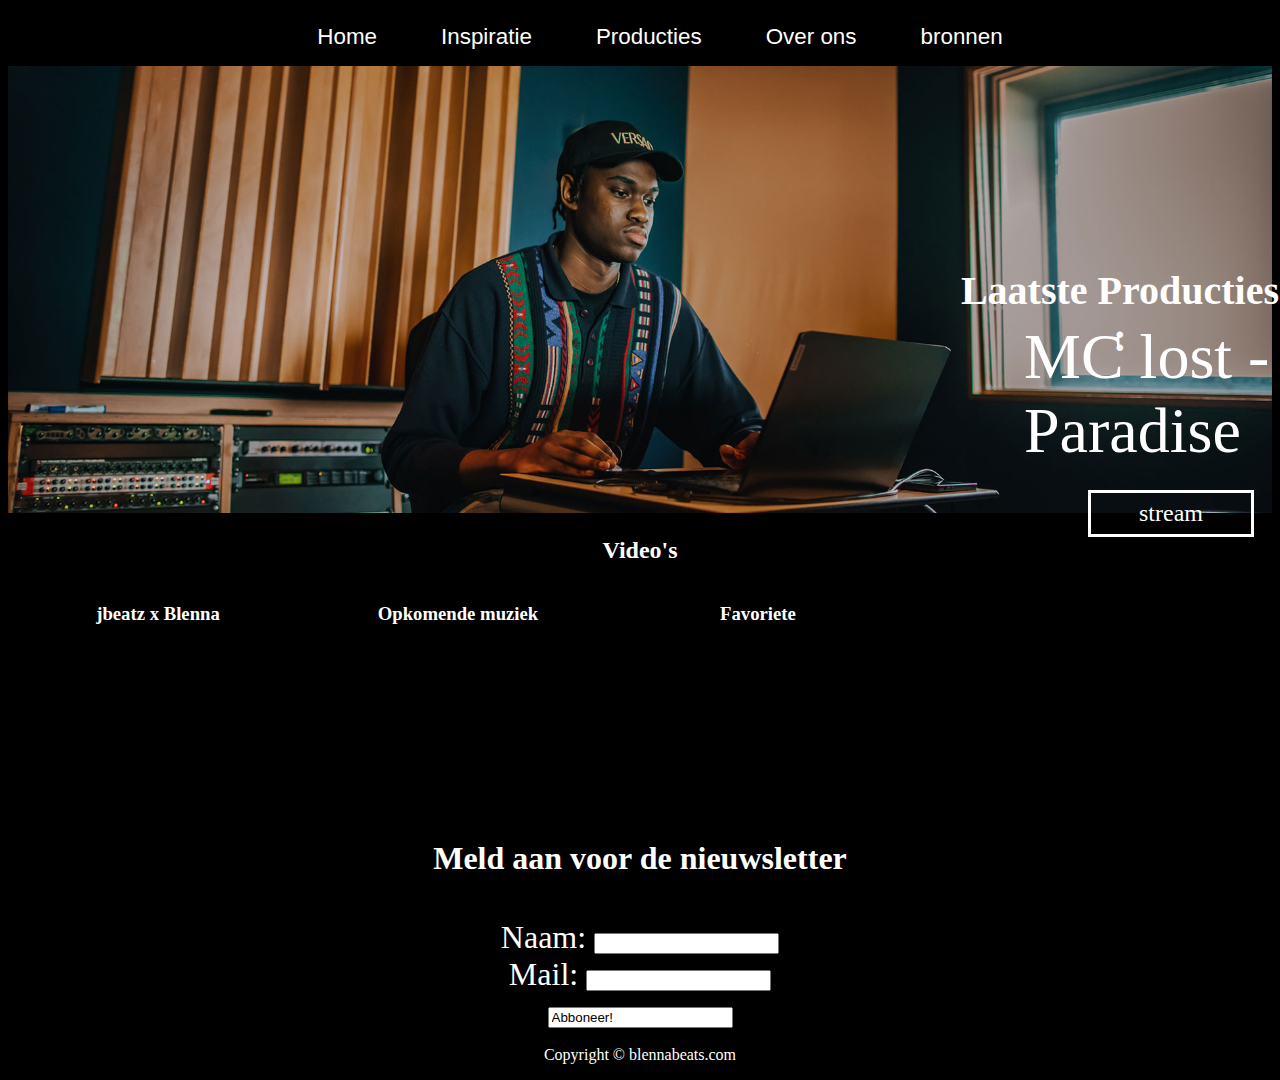
==== index.html @ b4452536 "Add files via upload" ====
<!DOCTYPE html>
<html lang="en">

<head>
    <meta charset="UTF-8">
    <meta name="viewport" content="width=device-width, initial-scale=1.0">
    <link rel="stylesheet" href="css/style.css">
    <title>blennabeats</title>
</head>


<body>
    <header>
        <nav>
            <ul>
                <li><a href="index.html">Home</a></li>
                <li><a href="inspiraties.html">Inspiratie</a></li>
                <li><a href="productions.html">Producties</a></li>
                <li><a href="aboutus.html">Over ons</a></li>
                <li><a href="bronnen.html">bronnen</a></li>
            </ul>
        </nav>





    </header>
    <main class="homeb">
        <section>


            <div class="billboard">
                <img src="images/noli.jpg" alt="">
                <h1>Laatste Producties :</h1>
                <p>MC lost - Paradise</p>
                <a href="https://open.spotify.com/track/7uUKBDZ5rVVXwCshOBrQB5?si=15cd533b079e4c49">stream</a>
            </div>
        </section>

        <h2>Video's</h2>
        
        <section>
           
            
            <article>
                <h3>jbeatz x Blenna</h3>
                <iframe src="https://www.youtube.com/embed/tlOvZ3yXc8M?si=QYod_BNARGeaRetX" title="YouTube video player"
                    allowfullscreen></iframe>

            </article>

            <article>
                <h3>Opkomende muziek</h3>
                <video autoplay loop muted playsinline src="video/blenna_video_teaser.mp4"></video>
            </article>

            <article>
                <h3>Favoriete</h3>
                <iframe src="https://www.youtube.com/embed/tlOvZ3yXc8M?si=QYod_BNARGeaRetX" title="YouTube video player"
                    allowfullscreen></iframe>

            </article>

        </section>

        <section>
            <h4>Meld aan voor de nieuwsletter</h4>

            <form action="aanmelden">
                <div>
                    <label for="name"> Naam: </label>
                    <input type="text" name="name" id="name" required />
                </div>
                <div>
                    <label for="email"> Mail: </label>
                    <input type="email" name="email" id="email" required />
                </div>
                <div>
                    <input type="Abboneer!" value="Abboneer!" />
                </div>
            </form>

        </section>

    </main>

    <footer>

        <p class="text-center">Copyright &copy; blennabeats.com</p>
    </footer>
</body>

</html>
---- css/style.css ----
/* ----------------body  -----------------*/
body {
    background-color: rgb(0, 0, 0);

}

a:hover {
    color: orange;
    }
    
    p {
        color: white
    }

/* ----------------header sttijlen -----------------*/
nav {
 background-color: black;
 display: flex;
 justify-content: center;
 align-items: center;
}



header nav ul {
    list-style: none;
    display: flex;
    text-align: center;
}
header nav ul li {
    margin-left: 2em;
    margin-right: 2em;
}

nav a {
    color: white;
    text-decoration: none;
    font-size: 1.4em; 
    font-family: 'Franklin Gothic Medium', 'Arial Narrow', Arial, sans-serif;
}


/* ----------------home -----------------*/

.homeb img {
    width: 100%;
}
 .homeb a {
text-decoration: none;
position: absolute;
top: 490px;
left: 85%;
color: white;
border: solid;
padding: 0.3em;
font-size: 1.5em;
padding-left: 2em;
padding-right: 2em;

}

.homeb h1 {
    position: absolute;
    top: 6em;
    left: 75%;
    color: white;
    font-size: 2.5rem 

}
.homeb h2 {
    color: white;
    text-align: center;
}
.homeb h3 {
    text-align: center;
    color: white;
}

.homeb p {
    position: absolute;
    top: 4em;
    left: 80%;
    font-size: 4rem;
}

.homeb main article {
    display: inline-block;
    align-items: center;
}
iframe {
    border: none;
}
.homeb section:nth-of-type(3) {
    color: white;
    text-align: center;
    font-size: 2rem;
}

.homeb section:nth-of-type(2) {
    display: flex;
    justify-content: space-around;
    width: 25em;
    height: auto;
}



.homeb :hover {
    border-color: orange;
    transition: 900ms;
}








/* ----------------inspiratie -----------------*/
h1 {
color: orange;
text-align: center;
}
.inspo {
    color: white;
}

.inspo div {
    text-align: center;
    font-size: 2em;
}
    

.inspo section:nth-of-type(odd) {
    display: flex;
    flex-direction: row-reverse;
}
.inspo section:nth-of-type(even) {
    display: flex;
    flex-direction:row
}

.inspo img{
transition: all 100ms ease;
}

.inspo img:hover {
    width: 300%;
  
}










/* ----------------productions -----------------*/
 
.productions div {

    display: flex;  
    
}
.productions section div:nth-of-type(1) {
    display: flex;
    flex-direction: column;
    justify-content: center;
}


.productions section {
    display: flex;
}

.productions img:first-child {
    width: 330px;
    height: auto;
}
.productions img:last-child {
width: 100%;
}

.productions h1 {
    align-self: flex-start;
    font-size: 2.5rem;
}

.productions h2 {
    color: white;
    text-align: center;
    font-size: 2rem;
}
.productions h3 {
    color: white;
    text-align: center;

}
.productions section:nth-of-type(4) {
    color: white;
    width: 50%;
    border-radius: 1em;
    margin-left: 6em;
    margin-right: 6em;
    margin: auto;
    background-color:orange ;
    font-size: 150%
}

.productions section:nth-of-type(4) article img {
    justify-content: right;
    

    

}
.productions section:nth-of-type(4) article{
    display: flex;
    justify-content: space-between;
    
}
.productions article {
    text-align: center;
    
}

/* ----------------about us  -----------------*/
.about p {
    font-size: 1.5rem;
}

.about div {

 display: flex; 
 flex-direction: column;
 margin-left: 2em;

}

.about img {
    
    width: 30vw;
    height: 100vh;
    padding-left: 2em;
}
.about {
    display: flex;
    width: 100vw;
    height: 100vh;
}

.article{
    width: 60vw;
    height: 100vh;
    align-items: center;
    
    }


/* ----------------footer stijlen  -----------------*/
footer p {
    text-align: center;
  }

  /* ---------------- bronnen  -----------------*/
  .bron h2 {
    color: white;
    
  }
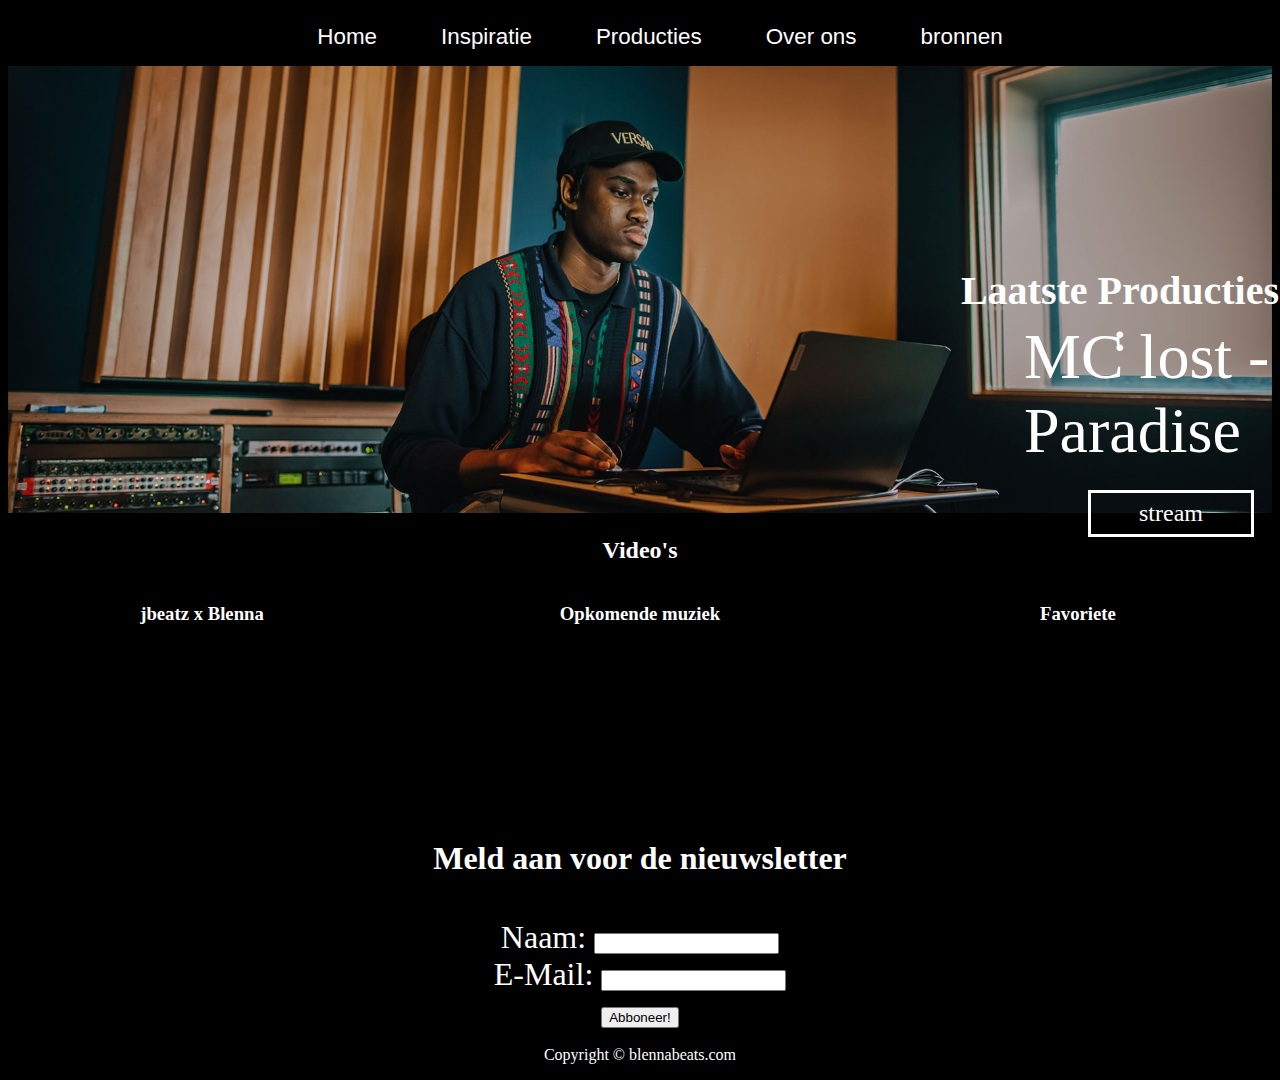
==== commit 7bd7a415: "Add files via upload" ====
--- a/index.html
+++ b/index.html
@@ -38,7 +38,7 @@
             </div>
         </section>
 
-        <h2>Video's</h2>
+        <h2>Video's</h2>  
         
         <section>
            
@@ -67,17 +67,17 @@
         <section>
             <h4>Meld aan voor de nieuwsletter</h4>
 
-            <form action="aanmelden">
+            <form action="" method="get" class="form_stuff">
                 <div>
                     <label for="name"> Naam: </label>
-                    <input type="text" name="name" id="name" required />
+                    <input type="text" name="Naam" id="name" required />
                 </div>
                 <div>
-                    <label for="email"> Mail: </label>
+                    <label for="email"> E-Mail: </label>
                     <input type="email" name="email" id="email" required />
                 </div>
                 <div>
-                    <input type="Abboneer!" value="Abboneer!" />
+                    <input type="submit" value="Abboneer!" />
                 </div>
             </form>
 
--- a/css/style.css
+++ b/css/style.css
@@ -99,11 +99,12 @@
 .homeb section:nth-of-type(2) {
     display: flex;
     justify-content: space-around;
+}
+
+.homeb video {
     width: 25em;
     height: auto;
 }
-
-
 
 .homeb :hover {
     border-color: orange;
